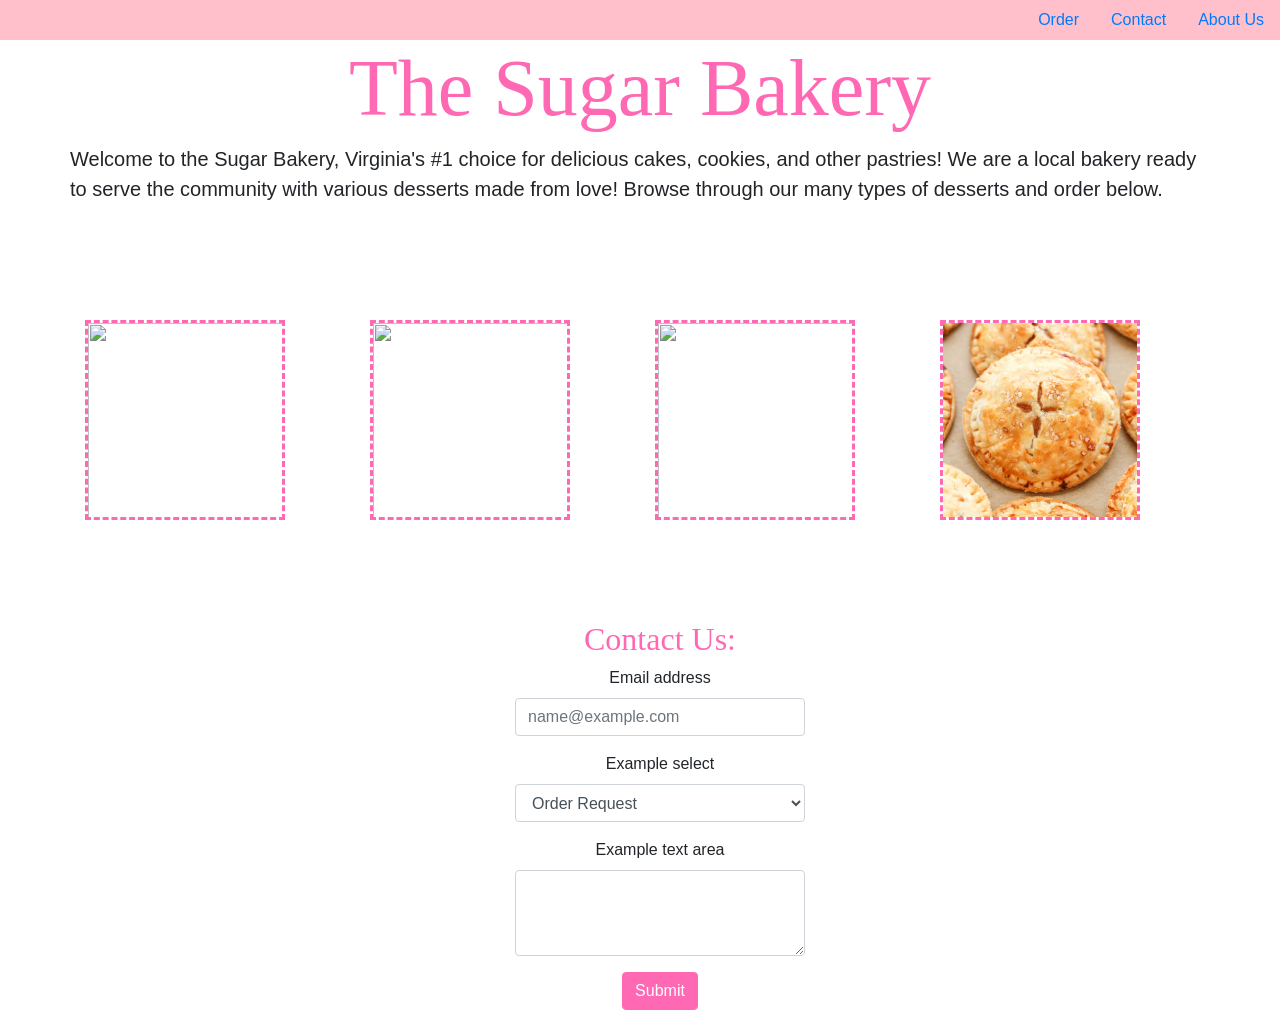
==== index.html @ 561acc48 "changed to index.html" ====
<!DOCTYPE html>
<html lang="en">

<head>
    <meta charset="UTF-8">
    <meta http-equiv="X-UA-Compatible" content="IE=edge">
    <meta name="viewport" content="width=device-width, initial-scale=1.0">
    <title>Sugar Bakery</title>
    <link rel="stylesheet" href="https://cdn.jsdelivr.net/npm/bootstrap@4.5.3/dist/css/bootstrap.min.css" integrity="sha384-TX8t27EcRE3e/ihU7zmQxVncDAy5uIKz4rEkgIXeMed4M0jlfIDPvg6uqKI2xXr2" crossorigin="anonymous">
    <link rel="stylesheet" href="sugar.css">
</head>

<body>

    <div id="navbar">
      <ul class="nav justify-content-end">
        <li class="nav-item">
          <a class="nav-link active" href="#">Order</a>
        </li>
        <li class="nav-item">
          <a class="nav-link" href="#">Contact</a>
        </li>
        <li class="nav-item">
          <a class="nav-link" href="#">About Us</a>
        </li>
      </ul>
    </div>

    <div id="banner">
      <div class="container">
        <div class="row justify-content-center">
          <h1>The Sugar Bakery</h1>
        </div>
        <div class="row justify-content-center">
          <p> Welcome to the Sugar Bakery, Virginia's #1 choice for delicious cakes, cookies, and other pastries! We are a local bakery ready to serve the community with various desserts made from love! Browse through our many types of desserts and order below.</p>
        </div>
      </div>
    </div>

    <div id="content">
        <div class="container">
            <div class="row">
                <div id="cookies" class="col">
                  <img src="C:\Users\Tasia\Desktop\VS CODE\Sugar Bakery\Cookies.jpg" width="200" height="200"/>
                </div>
                <div class="col">
                  <img src="C:\Users\Tasia\Desktop\VS CODE\Sugar Bakery\Cake.jpg" width="200" height="200"/>
                </div>
                <div class="col">
                  <img src="C:\Users\Tasia\Desktop\VS CODE\Sugar Bakery\Cupcake.PNG" width="200" height="200"/>
                </div>
                <div class="col">
                  <img src="Pies.jpg" width="200" height="200"/>
                </div>
            </div>
        </div>
    </div>

    <div id="contact">
      <div class="container">
        <div class="row">
          <div class="col">
            <h2>Contact Us:</h2>
          </div>
        </div>
        <div class="row">
          <div class="col">
            <form>
              <div class="form-group">
                <label for="exampleFormControlInput1">Email address</label>
                <input type="email" class="form-control" id="exampleFormControlInput1" placeholder="name@example.com">
              </div>
              <div class="form-group">
                <label for="exampleFormControlSelect1">Example select</label>
                <select class="form-control" id="exampleFormControlSelect1">
                  <option>Order Request</option>
                  <option>Question/Comments/Concerns</option>
                </select>
              </div>
              <div class="form-group">
                <label for="exampleFormControlTextarea1">Example text area</label>
                <textarea class="form-control" id="exampleFormControlTextarea1" rows="3"></textarea>
              </div>
              <button class="btn btn-primary" type="submit">Submit</button>
            </form>
          </div>
        </div>
      </div>
    </div>
 
    <script src="https://code.jquery.com/jquery-3.5.1.slim.min.js" integrity="sha384-DfXdz2htPH0lsSSs5nCTpuj/zy4C+OGpamoFVy38MVBnE+IbbVYUew+OrCXaRkfj" crossorigin="anonymous"></script>
    <script src="https://cdn.jsdelivr.net/npm/bootstrap@4.5.3/dist/js/bootstrap.bundle.min.js" integrity="sha384-ho+j7jyWK8fNQe+A12Hb8AhRq26LrZ/JpcUGGOn+Y7RsweNrtN/tE3MoK7ZeZDyx" crossorigin="anonymous"></script>

</body>

</html>
---- sugar.css ----
#navbar{
    background-color: pink;
}

h1{
    color: hotpink;
    font-family: fantasy;
    font-size: 80px;
}

p{
    font-family: 'Lucida Sans', 'Lucida Sans Regular', 'Lucida Grande', 'Lucida Sans Unicode', Geneva, Verdana, sans-serif;
    font-size: 20px;
}

#banner{
    margin-bottom: 100px;
}

#content{
    margin-bottom: 100px;
}

img{
    border-style: dashed;
    border-color: hotpink;
}

h2{
    font-family: fantasy;
    font-size: auto;
    color: hotpink;
}

label{
    font-family: 'Lucida Sans', 'Lucida Sans Regular', 'Lucida Grande', 'Lucida Sans Unicode', Geneva, Verdana, sans-serif;
}

#contact{
    width: 25%;
    margin-left:500px;
    text-align: center;
}

.btn-primary{
    color: white;
    background-color: hotpink;
    border-color: hotpink;
}
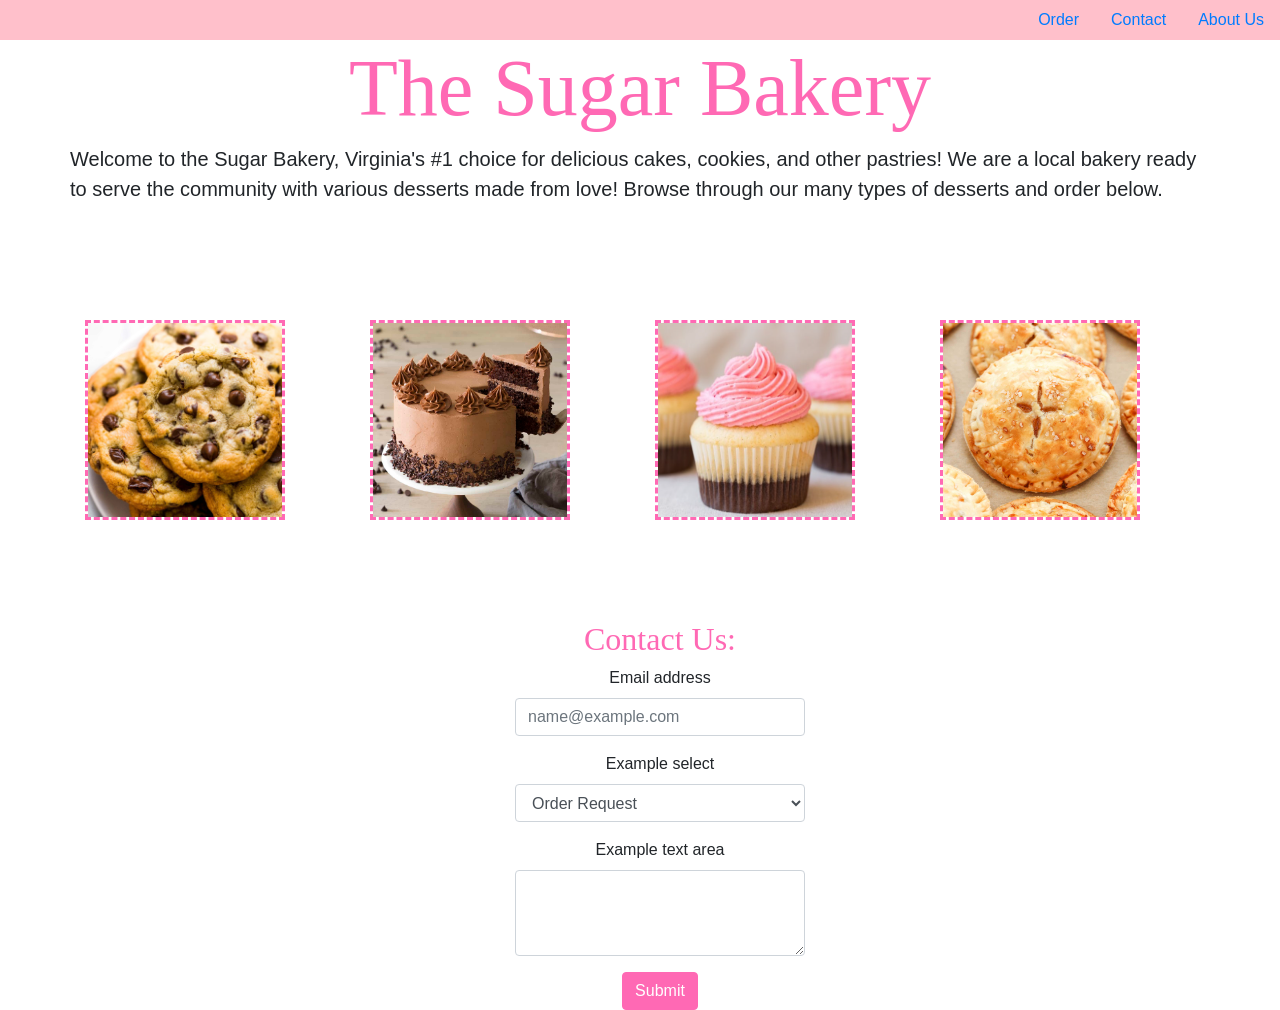
==== commit 2ac6eedb: "changed image paths to relative path" ====
--- a/index.html
+++ b/index.html
@@ -41,13 +41,13 @@
         <div class="container">
             <div class="row">
                 <div id="cookies" class="col">
-                  <img src="C:\Users\Tasia\Desktop\VS CODE\Sugar Bakery\Cookies.jpg" width="200" height="200"/>
+                  <img src="Cookies.jpg" width="200" height="200"/>
                 </div>
                 <div class="col">
-                  <img src="C:\Users\Tasia\Desktop\VS CODE\Sugar Bakery\Cake.jpg" width="200" height="200"/>
+                  <img src="Cake.jpg" width="200" height="200"/>
                 </div>
                 <div class="col">
-                  <img src="C:\Users\Tasia\Desktop\VS CODE\Sugar Bakery\Cupcake.PNG" width="200" height="200"/>
+                  <img src="Cupcake.PNG" width="200" height="200"/>
                 </div>
                 <div class="col">
                   <img src="Pies.jpg" width="200" height="200"/>
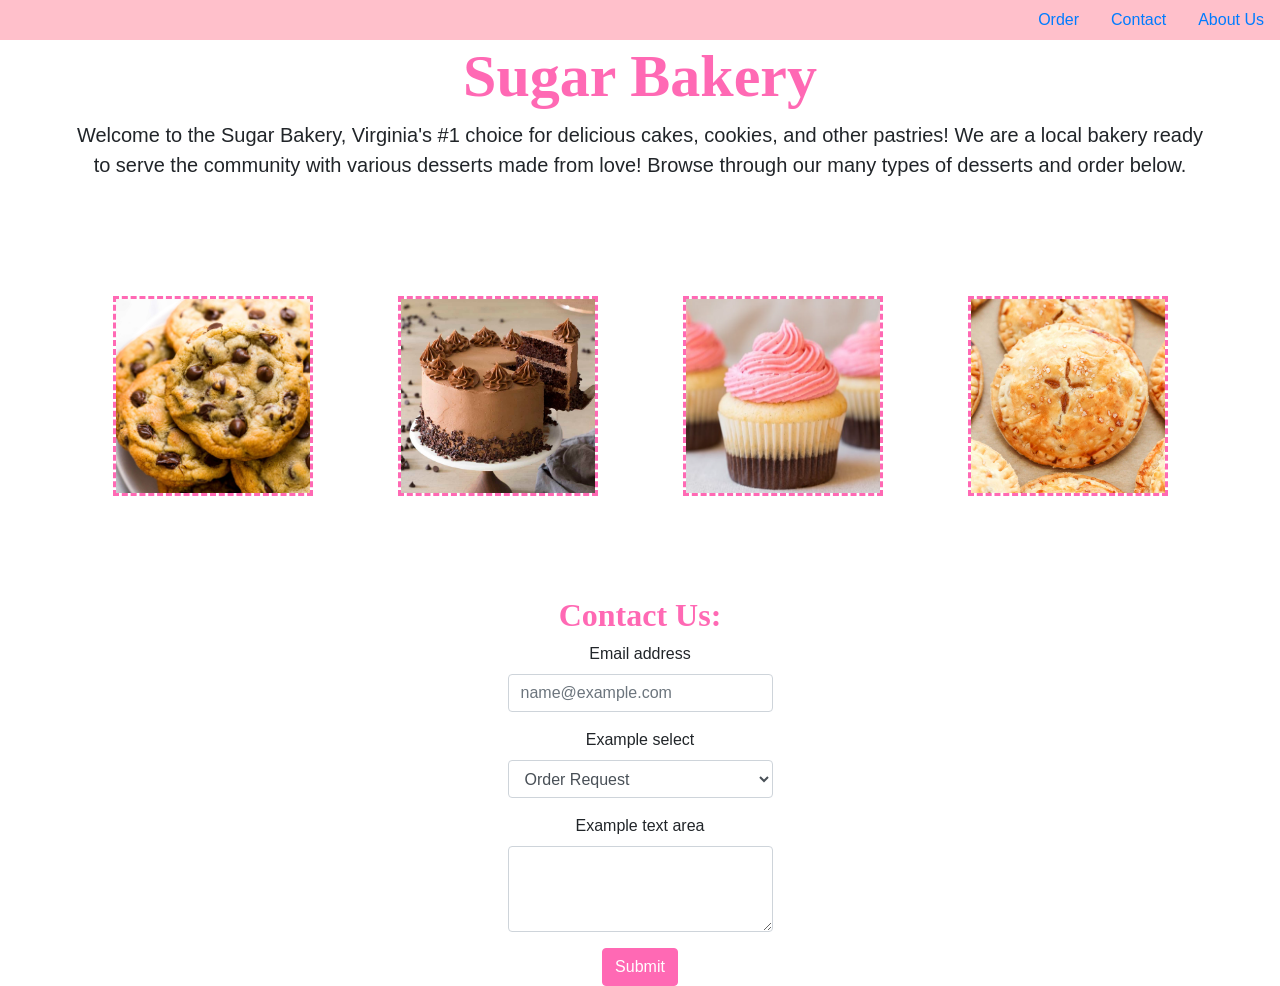
==== commit 4458537a: "Adjustments made to header font, style, and size" ====
--- a/index.html
+++ b/index.html
@@ -29,7 +29,7 @@
     <div id="banner">
       <div class="container">
         <div class="row justify-content-center">
-          <h1>The Sugar Bakery</h1>
+          <h1> <strong>Sugar Bakery</strong> </h1>
         </div>
         <div class="row justify-content-center">
           <p> Welcome to the Sugar Bakery, Virginia's #1 choice for delicious cakes, cookies, and other pastries! We are a local bakery ready to serve the community with various desserts made from love! Browse through our many types of desserts and order below.</p>
@@ -60,7 +60,7 @@
       <div class="container">
         <div class="row">
           <div class="col">
-            <h2>Contact Us:</h2>
+            <h2> <strong>Contact Us:</strong> </h2>
           </div>
         </div>
         <div class="row">
--- a/sugar.css
+++ b/sugar.css
@@ -4,13 +4,15 @@
 
 h1{
     color: hotpink;
-    font-family: fantasy;
-    font-size: 80px;
-}
+    font-family: 'Cambria';
+    font-size: 60px;
+    text-align: center;
+} 
 
 p{
     font-family: 'Lucida Sans', 'Lucida Sans Regular', 'Lucida Grande', 'Lucida Sans Unicode', Geneva, Verdana, sans-serif;
     font-size: 20px;
+    text-align: center;
 }
 
 #banner{
@@ -27,7 +29,7 @@
 }
 
 h2{
-    font-family: fantasy;
+    font-family: 'Cambria';
     font-size: auto;
     color: hotpink;
 }
@@ -37,13 +39,24 @@
 }
 
 #contact{
-    width: 25%;
-    margin-left:500px;
+    width: 100%;
     text-align: center;
+    border-color: hotpink;
 }
 
 .btn-primary{
-    color: white;
     background-color: hotpink;
     border-color: hotpink;
+}
+
+.row{
+    display:flex;
+    flex-direction:row;
+    align-content: center;
+    flex-wrap: wrap;
+}
+
+.col{
+    justify-content: center;
+    display: flex;
 }
